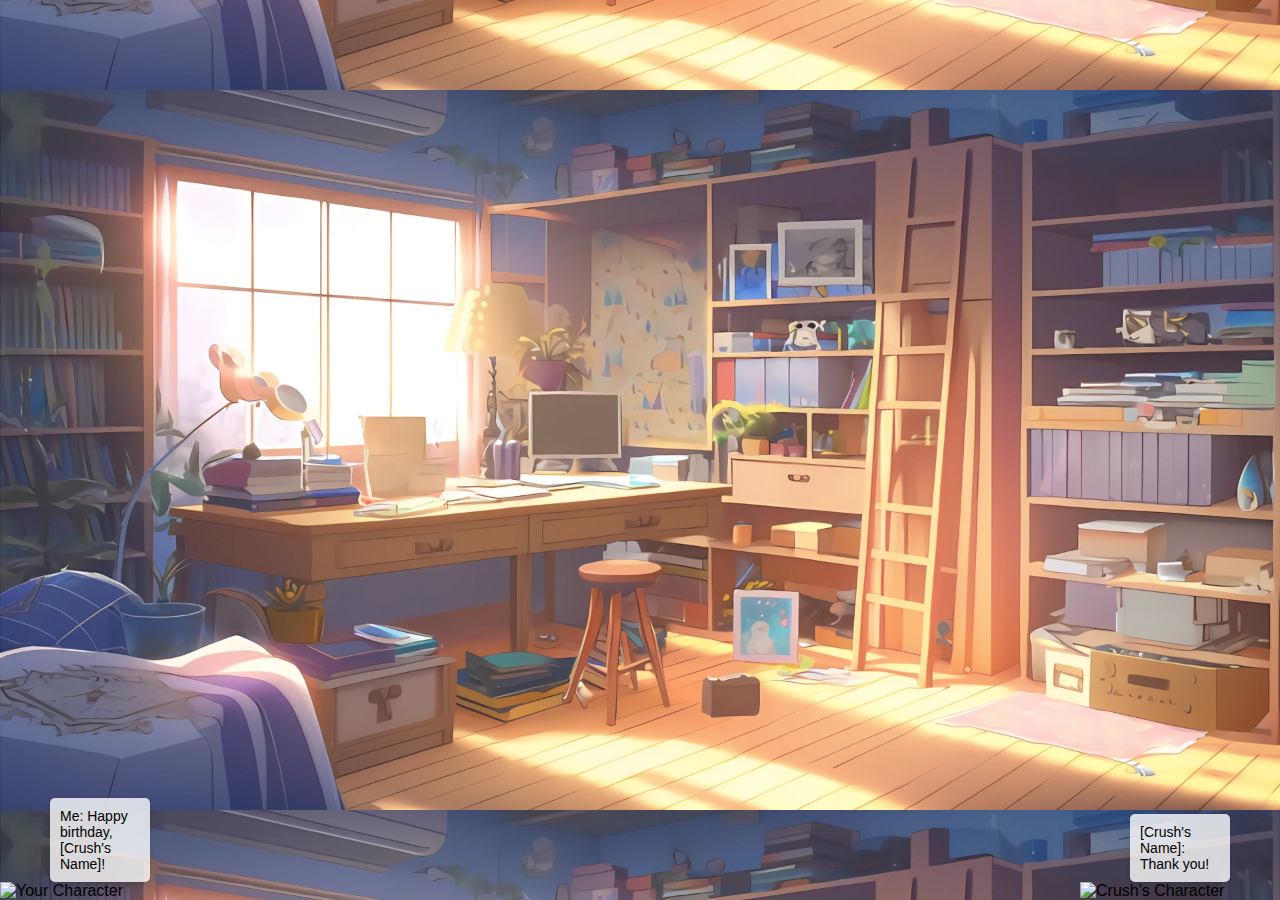
==== visualgift.html @ 51e79829 "fixed the content" ====
<!DOCTYPE html>
<html lang="en">
<head>
<meta charset="UTF-8">
<meta name="viewport" content="width=device-width, initial-scale=1.0">
<title>Visual Novel - Birthday Gift</title>
<link rel="stylesheet" href="styles.css"> <!-- Link to your CSS file -->
</head>
<body>
<div class="visual-novel-container">
    <div class="visual-novel-scene">
        <div class="character character-left">
            <img src="me.png" alt="Your Character"> <!-- Image of your character -->
            <div class="dialogue">
                <p>Me: Happy birthday, [Crush's Name]!</p> <!-- Your dialogue -->
            </div>
        </div>
        <div class="character character-right">
            <img src="crush.png" alt="Crush's Character"> <!-- Image of your crush's character -->
            <div class="dialogue">
                <p>[Crush's Name]: Thank you!</p> <!-- Crush's response -->
            </div>
        </div>
    </div>
    <!-- Add more scenes and dialogues as needed -->
</div>

<script src="scripts.js"></script> <!-- Link to your JavaScript file -->
</body>
</html>
---- styles.css ----
/* Global Styles */
body {
    margin: 0;
    padding: 0;
    font-family: Arial, sans-serif;
}

/* Visual Novel Container */
.visual-novel-container {
    width: 100%;
    height: 100vh;
    display: flex;
    justify-content: center;
    align-items: center;
}


.visual-novel-scene {
    position: relative;
    width: 100%; /* Set width to 100% to fill the container */
    height: 100vh;
    background-image: url('background.jpg'); /* Set background image */
    background-size: contain; /* Make the background image fit container */    background-position: center; /* Center the background image */
    object-fit: fill;
}


/* Characters */
.character {
    position: absolute;
    bottom: 0;
    width: 200px; /* Adjust character width as needed */
}

.character img {
    display: block;
    width: 100%;
}

.character-left {
    left: 0;
}

.character-right {
    right: 0;
}

/* Dialogue */
.dialogue {
    position: absolute;
    bottom: 100%;
    left: 50%;
    transform: translateX(-50%);
    background-color: rgba(255, 255, 255, 0.8);
    padding: 10px;
    border-radius: 5px;
    box-shadow: 0 2px 5px rgba(0, 0, 0, 0.1);
}

.dialogue p {
    margin: 0;
    font-size: 14px;
}
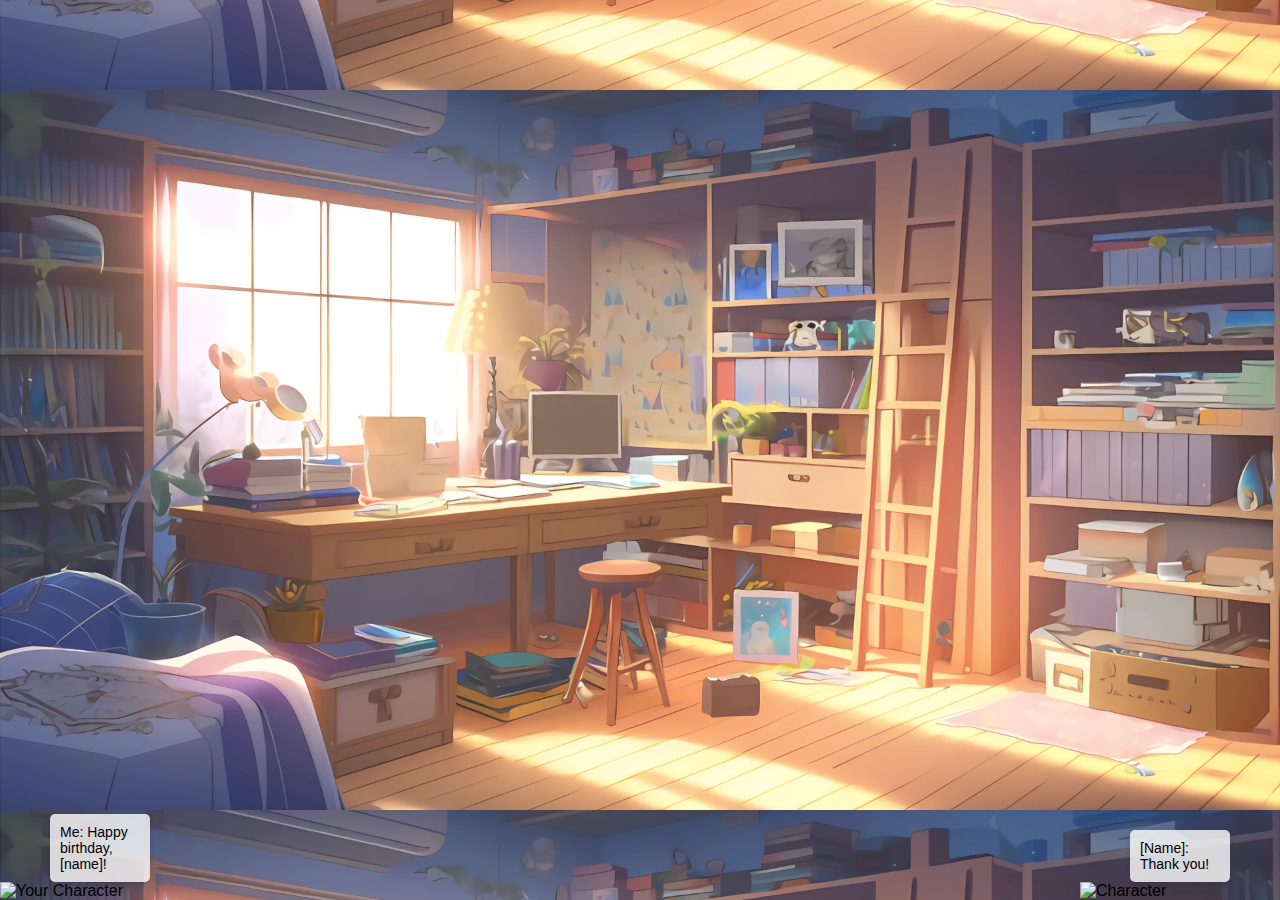
==== commit 2d8e6611: "remove sum stuff" ====
--- a/visualgift.html
+++ b/visualgift.html
@@ -3,28 +3,28 @@
 <head>
 <meta charset="UTF-8">
 <meta name="viewport" content="width=device-width, initial-scale=1.0">
-<title>Visual Novel - Birthday Gift</title>
-<link rel="stylesheet" href="styles.css"> <!-- Link to your CSS file -->
+<title>Visual gift - Birthday Gift</title>
+<link rel="stylesheet" href="styles.css">
 </head>
 <body>
 <div class="visual-novel-container">
     <div class="visual-novel-scene">
         <div class="character character-left">
-            <img src="me.png" alt="Your Character"> <!-- Image of your character -->
+            <img src="me.png" alt="Your Character">
             <div class="dialogue">
-                <p>Me: Happy birthday, [Crush's Name]!</p> <!-- Your dialogue -->
+                <p>Me: Happy birthday, [name]!</p>
             </div>
         </div>
         <div class="character character-right">
-            <img src="crush.png" alt="Crush's Character"> <!-- Image of your crush's character -->
+            <img src="crush.png" alt="Character">
             <div class="dialogue">
-                <p>[Crush's Name]: Thank you!</p> <!-- Crush's response -->
+                <p>[Name]: Thank you!</p>
             </div>
         </div>
     </div>
     <!-- Add more scenes and dialogues as needed -->
 </div>
 
-<script src="scripts.js"></script> <!-- Link to your JavaScript file -->
+<script src="scripts.js"></script>
 </body>
 </html>
